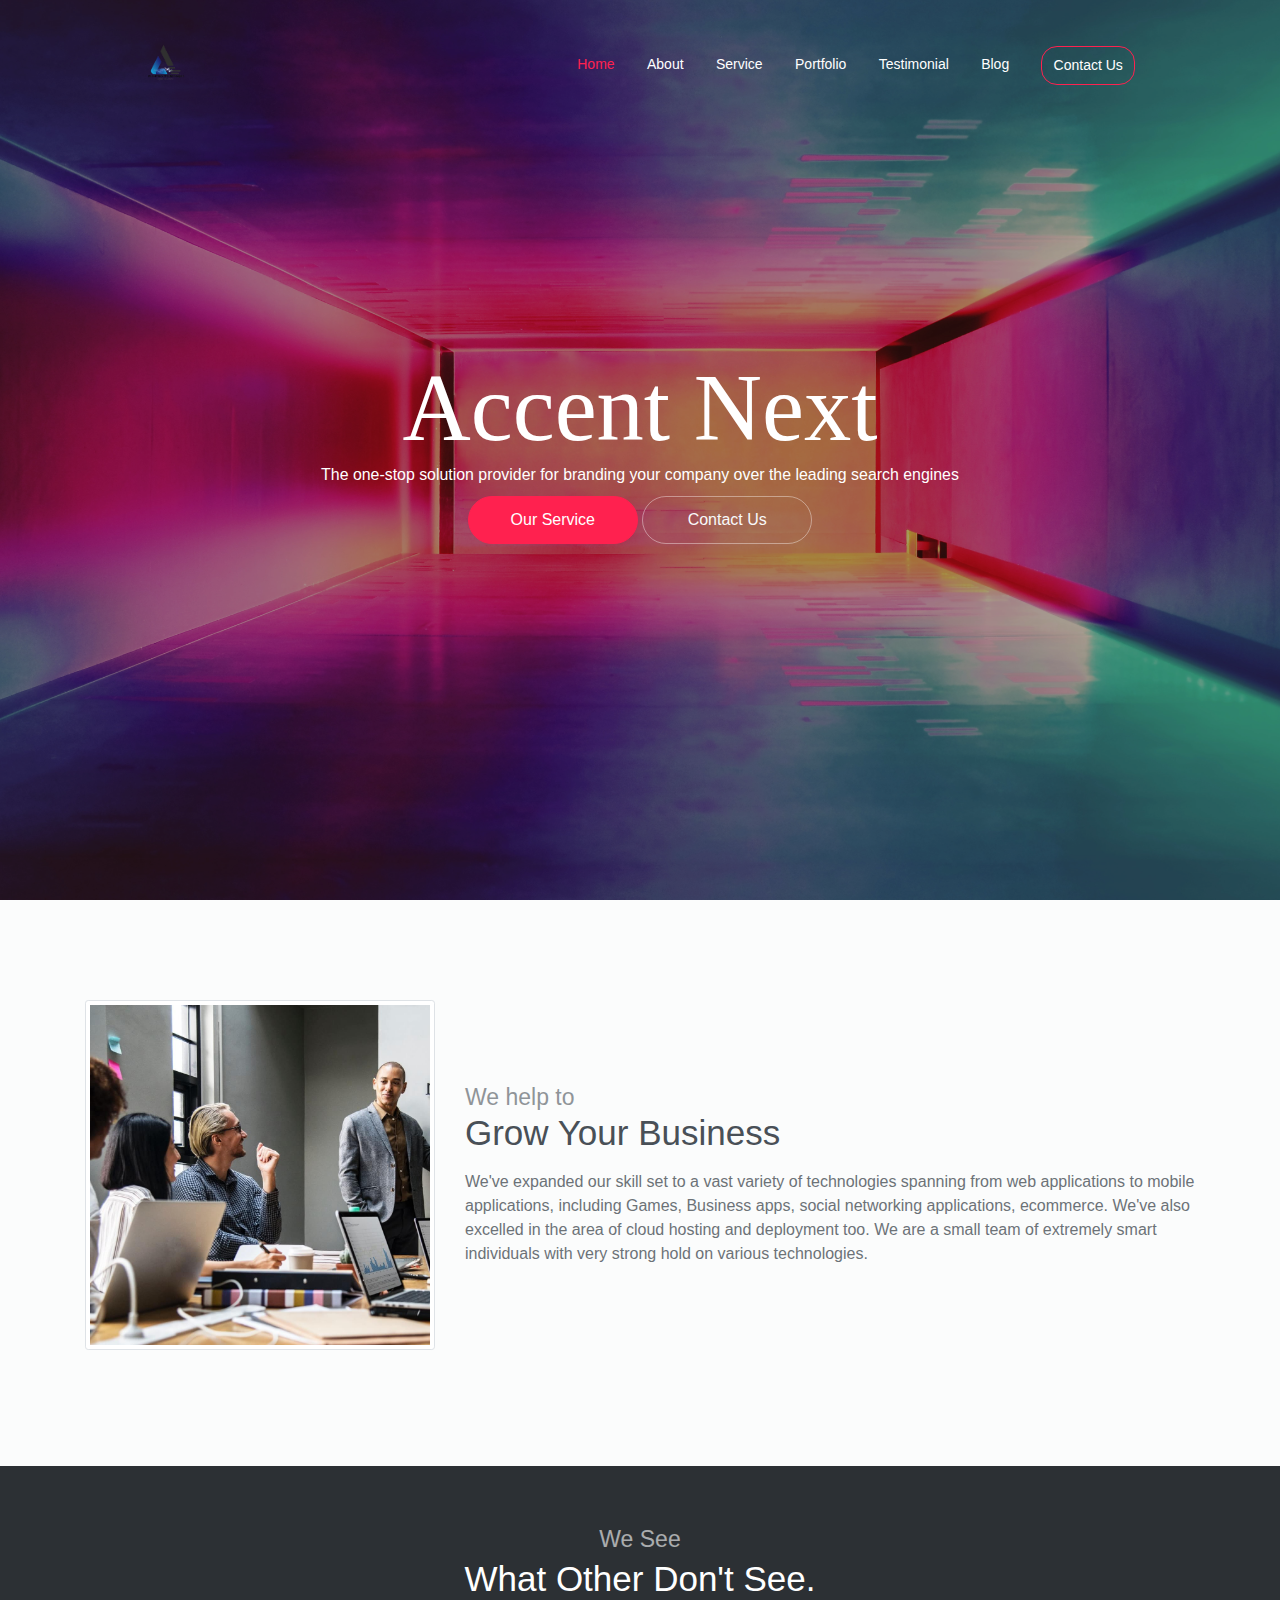
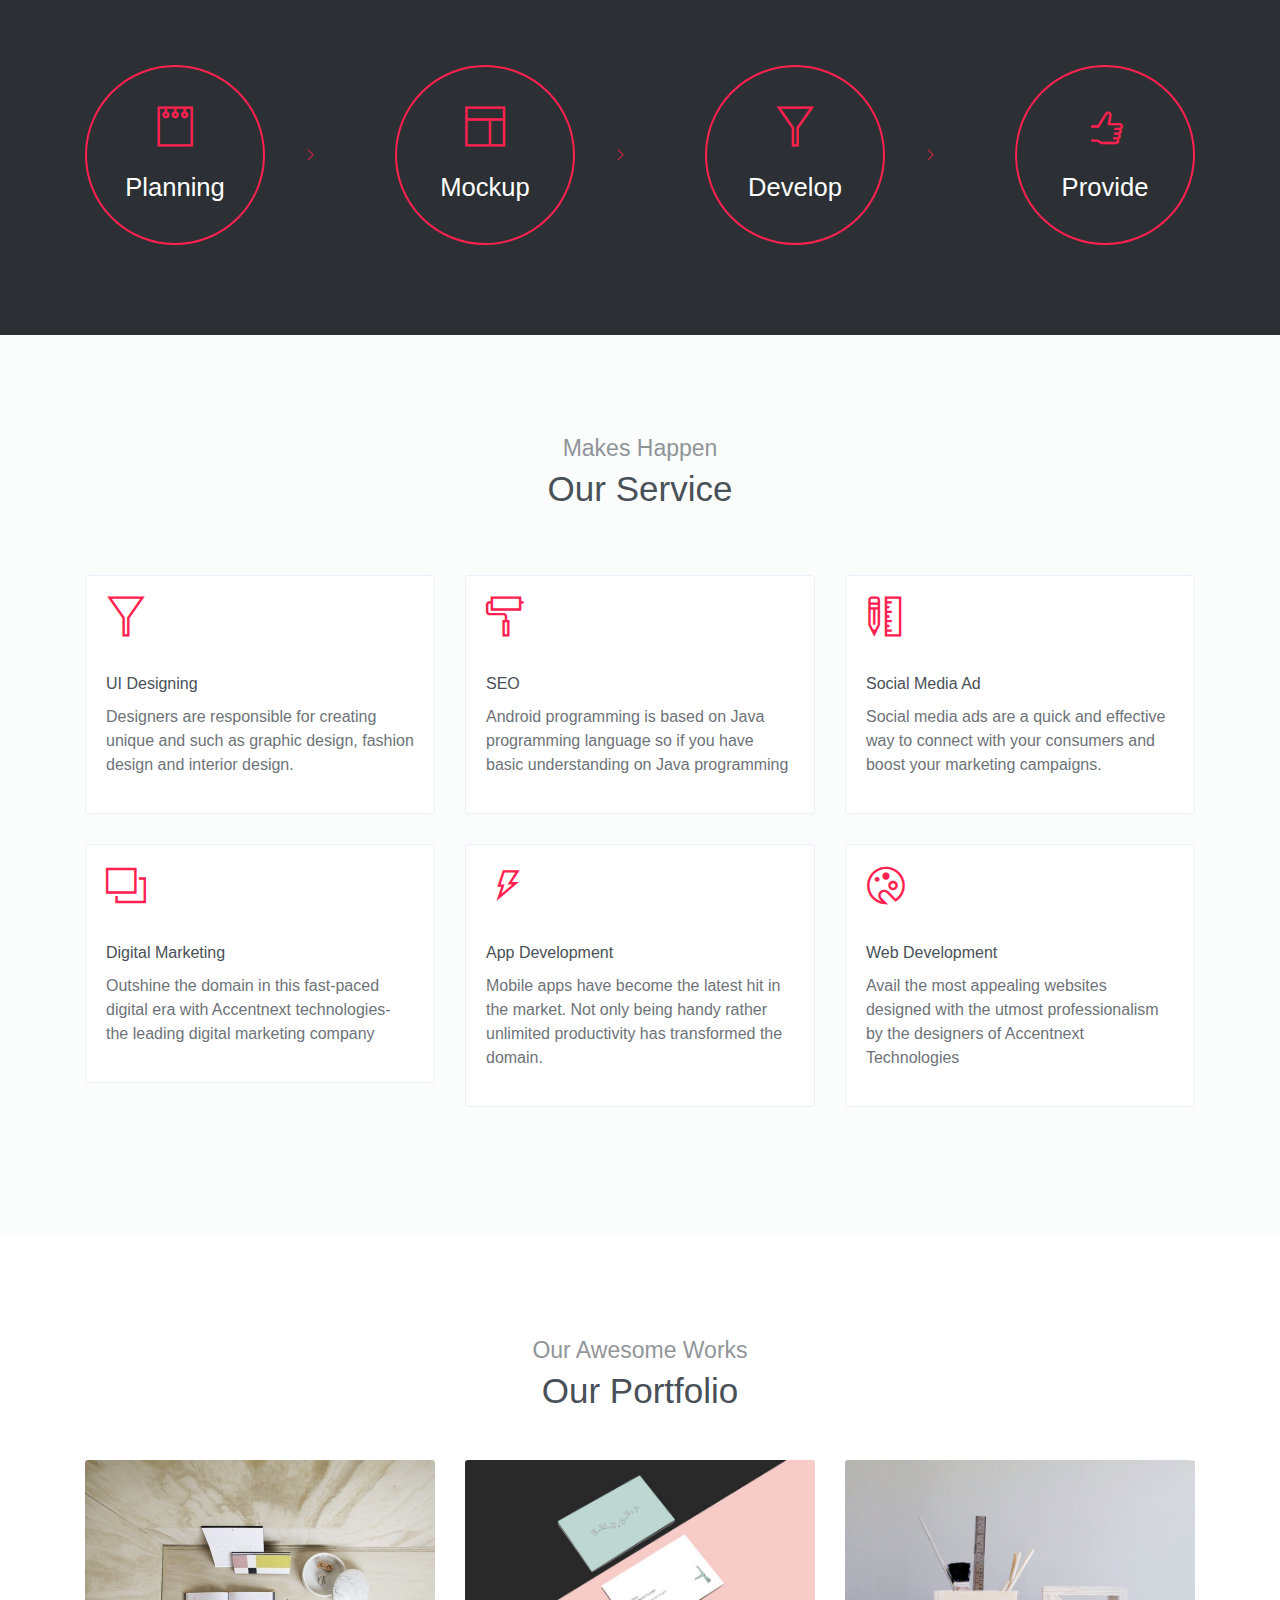
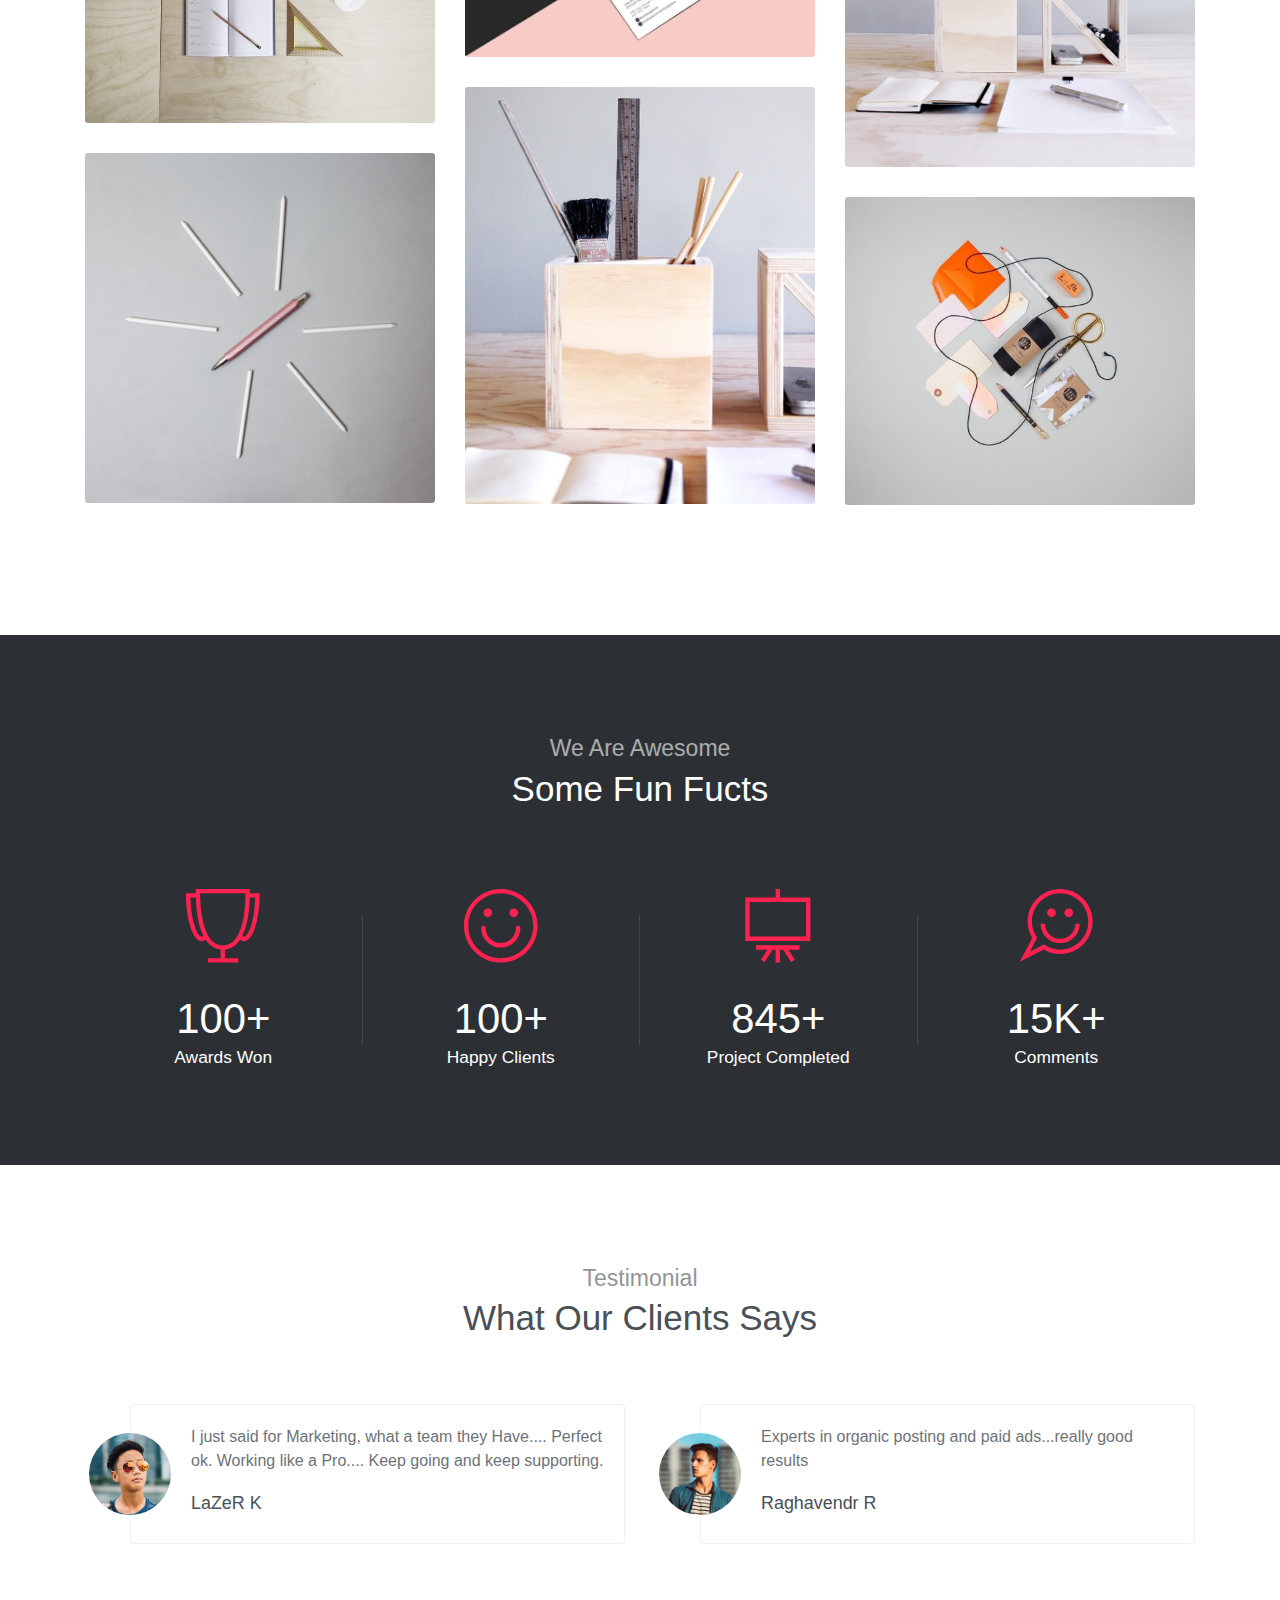
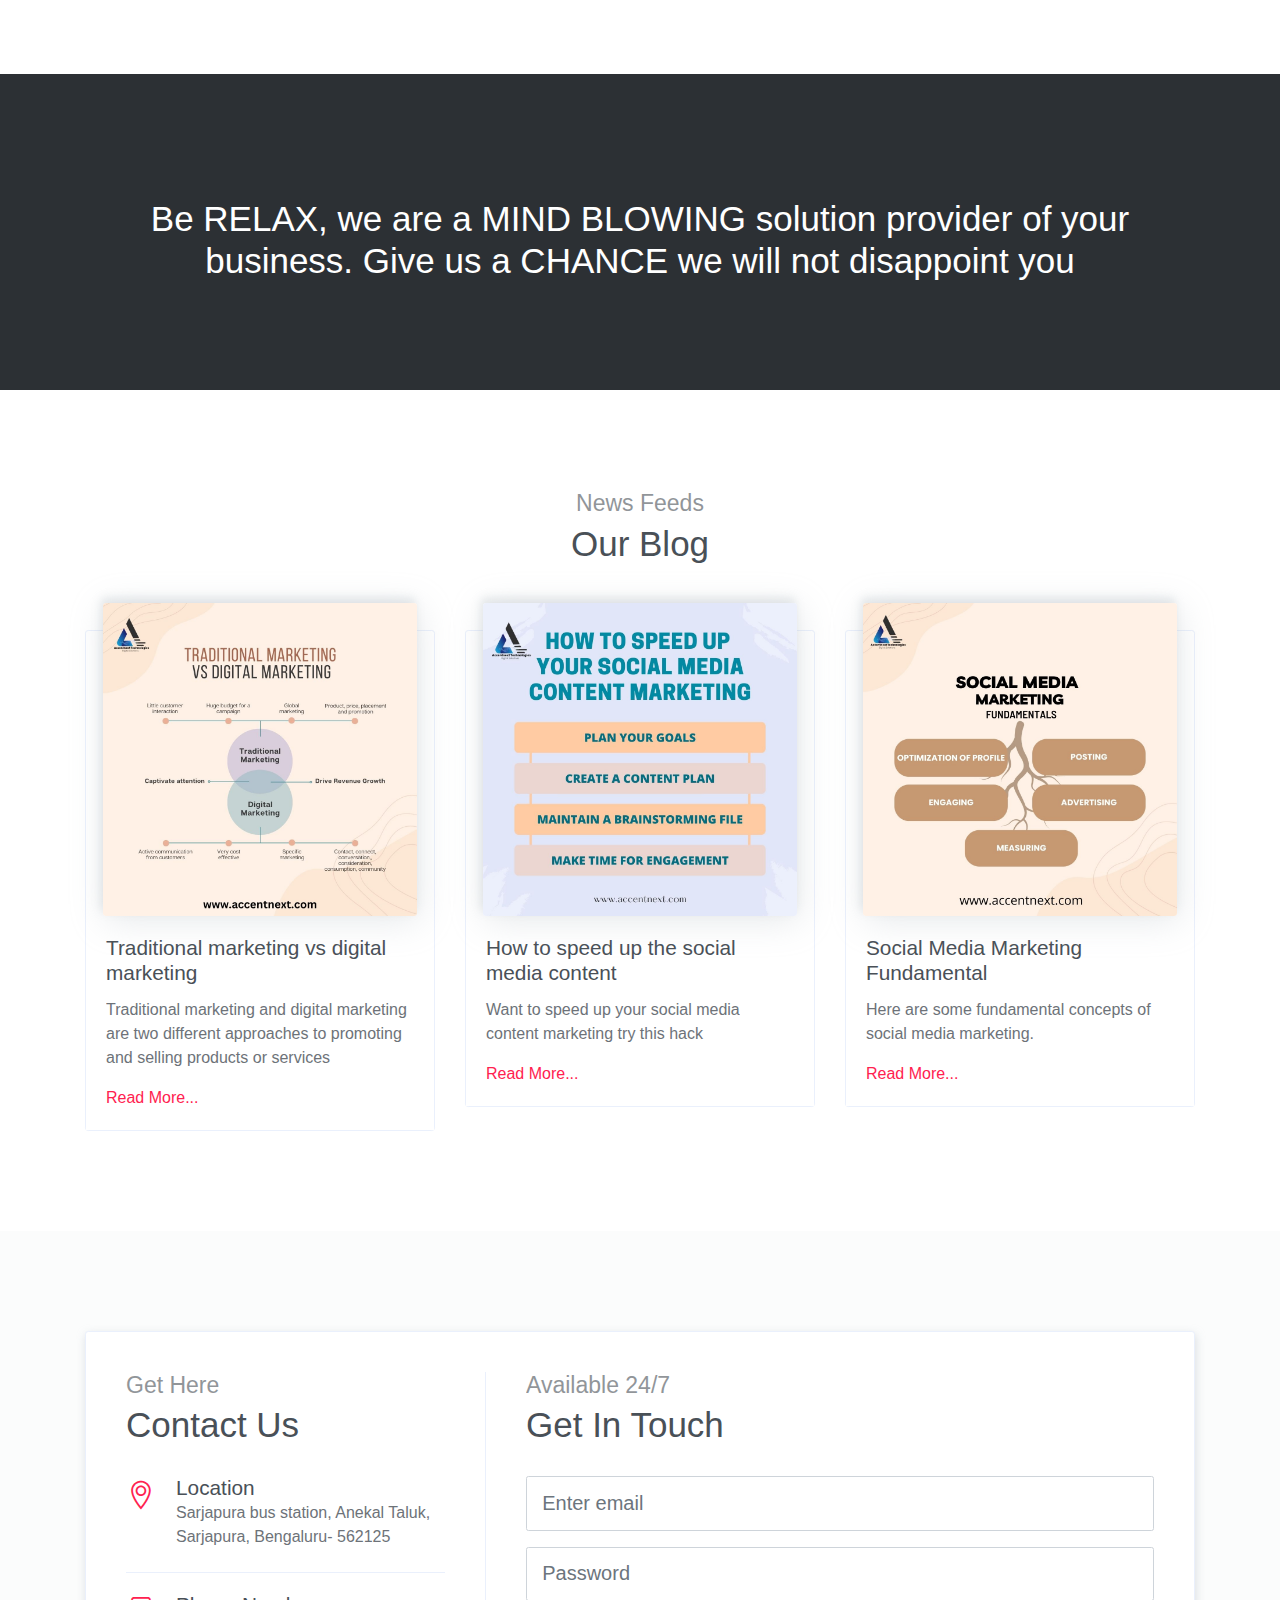
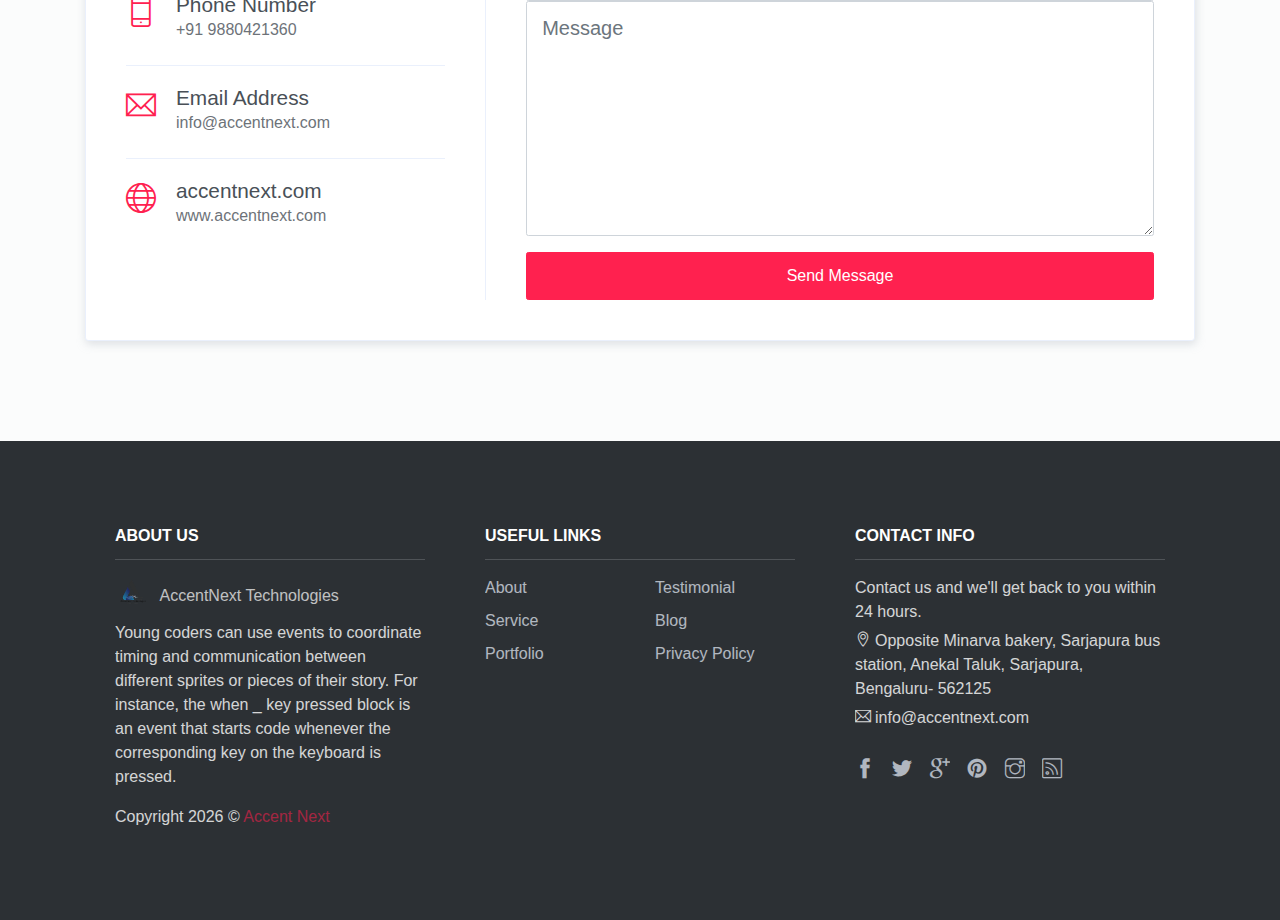
==== public_html/index.html @ 5471973a "Initial commit" ====
<!DOCTYPE html>
<html lang="en">
<head>
	<meta charset="utf-8">
    <meta name="viewport" content="width=device-width, initial-scale=1, shrink-to-fit=no">
    <meta name="Lidhya Jeejan" content="Accent Next">
    <title>AccentNext Technologies</title>
    <link rel="icon" type="image/x-icon" href="assets/imgs/logo.png">

    <!-- font icons -->
    <link rel="stylesheet" href="assets/vendors/themify-icons/css/themify-icons.css">

    <!-- Bootstrap styles -->
	<link rel="stylesheet" href="assets/css/creative-studio.css">

</head>
<body data-spy="scroll" data-target=".navbar" data-offset="40" id="home">
    
    <!-- Page Navigation -->
    <nav class="navbar custom-navbar navbar-expand-lg navbar-dark" data-spy="affix" data-offset-top="20">
        <div class="container">
            <a class="navbar-brand" href="#">
                <img src="assets/imgs/logo.png" alt="Landing page">
            </a>
            <button class="navbar-toggler" type="button" data-toggle="collapse" data-target="#navbarSupportedContent" aria-controls="navbarSupportedContent" aria-expanded="false" aria-label="Toggle navigation">
                <span></span>
            </button>

            <div class="collapse navbar-collapse" id="navbarSupportedContent">
                <ul class="navbar-nav ml-auto">
                    <li class="nav-item">
                        <a class="nav-link" href="#home">Home</a>
                    </li>
                    <li class="nav-item">
                        <a class="nav-link" href="#about">About</a>
                    </li>
                    <li class="nav-item">
                        <a class="nav-link" href="#service">Service</a>
                    </li>
                    <li class="nav-item">
                        <a class="nav-link" href="#portfolio">Portfolio</a>
                    </li>
                    <!-- <li class="nav-item">
                        <a class="nav-link" href="#team">Team</a>
                    </li> -->
                    <li class="nav-item">
                        <a class="nav-link" href="#testimonial">Testimonial</a>
                    </li>
                    <li class="nav-item">
                        <a class="nav-link" href="#blog">Blog</a>
                    </li>
                    <li class="nav-item">
                        <a class="nav-link btn btn-outline-primary btn-sm ml-lg-3" href="#contact">Contact Us</a>
                    </li>
                </ul>
            </div>
        </div>
    </nav>
    <!-- End Of Page Navigation -->

    <!-- Page Header -->
    <header class="header">
        <div class="overlay">
            <h1 class="title">Accent Next</h1>
            <h6 class="subtitle">The one-stop solution provider for branding your company over the leading search engines</h6>
            <div class="buttons text-center">
                <a href="#service" class="btn btn-primary rounded w-lg btn-lg my-1">Our Service</a>
                <a href="#contact" class="btn btn-outline-light rounded w-lg btn-lg my-1">Contact Us</a>
            </div>              
        </div>      
    </header>
    <!-- End Of Page Header -->

    <!-- Box -->
    <!-- <div class="box text-center">
        <div class="box-item">
            <i class="ti-vector"></i>
            <h6 class="box-title">VALUES</h6>
            <p>Amid constant technological shifts and evolving methodologies, our steadfast support for clients remains an unwavering constant.</p>
        </div>
        <div class="box-item">
            <i class="ti-filter"></i>
            <h6 class="box-title">MISSION</h6>
            <p>Partner with customers for their success as we create diverse client base including companies and individuals functioning in many different fields and economies.</p>
        </div>
        <div class="box-item">
            <i class="ti-mobile"></i>
            <h6 class="box-title">VISION</h6>
            <p>Leverage our deep expertise and profound understanding of client's business domain areas and requirements to create a tailored-fit solution for their individual business needs.</p>
        </div>
    </div> -->
    <!-- End of Box -->

    <!-- About Section -->
    <section id="about">
        <div class="container">
            <div class="row align-items-center">
                <div class="col-md-5 col-lg-4">
                    <img src="assets/imgs/about.jpg" alt="Accent" class="w-100 img-thumbnail mb-3">
                </div>
                <div class="col-md-7 col-lg-8">
                    <h6 class="section-subtitle mb-0">We help to</h6>
                    <h6 class="section-title mb-3">Grow Your Business</h6>
                    <p>We've expanded our skill set to a vast variety of technologies spanning from web applications to mobile applications, including Games, Business apps, social networking applications, ecommerce. We've also excelled in the area of cloud hosting and deployment too. We are a small team of extremely smart individuals with very strong hold on various technologies.</p>
                </div>
            </div>
        </div>
    </section>
    <!-- End of About Section -->

    <!-- About Section with bg -->
    <section class="has-bg-img py-md">
        <div class="container text-center">
            <h6 class="section-subtitle">We See</h6>
            <h6 class="section-title mb-6">What Other Don't See.</h6>
            <div class="widget mb-4">
                <div class="widget-item">
                    <i class="ti-notepad"></i>
                    <h4>Planning</h4>
                </div>
                <div class="widget-item">
                    <i class="ti-layout"></i>
                    <h4>Mockup</h4>
                </div>
                <div class="widget-item">
                    <i class="ti-filter"></i>
                    <h4>Develop</h4>
                </div>
                <div class="widget-item">
                    <i class="ti-thumb-up"></i>
                    <h4>Provide</h4>
                </div>
            </div>
        </div>
    </section>
    <!-- End Of About Sectoin -->

    <!-- Service Section -->
    <section id="service">
        <div class="container">
            <h6 class="section-subtitle text-center">Makes Happen</h6>
            <h5 class="section-title text-center mb-6">Our Service</h5> 
            <div class="row">
                <div class="col-sm-6 col-md-4">
                    <div class="card mb-4">
                        <div class="card-body">
                            <h2 class="mb-4"><i class="ti-filter text-primary"></i></h2>
                            <h6 class="card-title">UI Designing</h6>
                            <p>Designers are responsible for creating unique and such as graphic design, fashion design and interior design.</p>
                        </div>
                    </div>
                </div>
                <div class="col-sm-6 col-md-4">
                    <div class="card mb-4">
                        <div class="card-body">
                            <h2 class="mb-4"><i class="ti-paint-roller text-primary"></i></h2>
                            <h6 class="card-title">SEO</h6>
                            <p>Android programming is based on Java programming language so if you have basic understanding on Java programming</p>
                        </div>
                    </div>
                </div>
                <div class="col-sm-6 col-md-4">
                    <div class="card mb-4">
                        <div class="card-body">
                            <h2 class="mb-4"><i class="ti-ruler-pencil text-primary"></i></h2>
                            <h6 class="card-title">Social Media Ad</h6>
                            <p>Social media ads are a quick and effective way to connect with your consumers and boost your marketing campaigns.</p>
                        </div>
                    </div>
                </div>
                <div class="col-sm-6 col-md-4">
                    <div class="card mb-4">
                        <div class="card-body">
                            <h2 class="mb-4"><i class="ti-layers text-primary"></i></h2>
                            <h6 class="card-title">Digital Marketing</h6>
                            <p>Outshine the domain in this fast-paced digital era with Accentnext technologies- the leading digital marketing company</p>
                        </div>
                    </div>
                </div>
                <div class="col-sm-6 col-md-4">
                    <div class="card mb-4">
                        <div class="card-body">
                            <h2 class="mb-4"><i class="ti-bolt text-primary"></i></h2>
                            <h6 class="card-title">App Development</h6>
                            <p>Mobile apps have become the latest hit in the market. Not only being handy rather unlimited productivity has transformed the domain.</p>
                        </div>
                    </div>
                </div>
                <div class="col-sm-6 col-md-4">
                    <div class="card mb-4">
                        <div class="card-body">
                            <h2 class="mb-4"><i class="ti-palette text-primary"></i></h2>
                            <h6 class="card-title">Web Development</h6>
                            <p>Avail the most appealing websites designed with the utmost professionalism by the designers of Accentnext Technologies</p>
                        </div>
                    </div>
                </div>
            </div>  
        </div>
    </section>
    <!-- End of Service Section -->

    <!-- Portfolio section -->
    <section id="portfolio">
        <div class="container text-center">
            <h6 class="section-subtitle">Our Awesome Works</h6>
            <h6 class="section-title mb-5">Our Portfolio</h6>
            <div class="row">
                <div class="col-sm-4">
                    <div class="img-wrapper">
                        <img src="assets/imgs/folio-1.jpg" alt="Accent">
                        <div class="overlay">
                            <div class="overlay-infos">
                                <h5>Project Title</h5>
                                <a href="javascript:void(0)"><i class="ti-zoom-in"></i></a>
                                <a href="javascript:void(0)"><i class="ti-link"></i></a>
                            </div>  
                        </div>
                    </div>
                    <div class="img-wrapper">
                        <img src="assets/imgs/folio-2.jpg" alt="Accent">
                        <div class="overlay">
                            <div class="overlay-infos">
                                <h5>Project Title</h5>
                                <a href="javascript:void(0)"><i class="ti-zoom-in"></i></a>
                                <a href="javascript:void(0)"><i class="ti-link"></i></a>
                            </div>                              
                        </div>
                    </div>                  
                </div>
                <div class="col-sm-4">
                    <div class="img-wrapper">
                        <img src="assets/imgs/folio-3.jpg" alt="Accent">
                        <div class="overlay">
                            <div class="overlay-infos">
                                <h5>Project Title</h5>
                                <a href="javascript:void(0)"><i class="ti-zoom-in"></i></a>
                                <a href="javascript:void(0)"><i class="ti-link"></i></a>
                            </div>  
                        </div>
                    </div>
                    <div class="img-wrapper">
                        <img src="assets/imgs/folio-4.jpg" alt="Accent">
                        <div class="overlay">
                            <div class="overlay-infos">
                                <h5>Project Title</h5>
                                <a href="javascript:void(0)"><i class="ti-zoom-in"></i></a>
                                <a href="javascript:void(0)"><i class="ti-link"></i></a>
                            </div>                              
                        </div>
                    </div>                  
                </div>
                <div class="col-sm-4">
                    <div class="img-wrapper">
                        <img src="assets/imgs/folio-5.jpg" alt="Accent">
                        <div class="overlay">
                            <div class="overlay-infos">
                                <h5>Project Title</h5>
                                <a href="javascript:void(0)"><i class="ti-zoom-in"></i></a>
                                <a href="javascript:void(0)"><i class="ti-link"></i></a>
                            </div>  
                        </div>
                    </div>
                    <div class="img-wrapper">
                        <img src="assets/imgs/folio-6.jpg" alt="Accent">
                        <div class="overlay">
                            <div class="overlay-infos">
                                <h5>Project Title</h5>
                                <a href="javascript:void(0)"><i class="ti-zoom-in"></i></a>
                                <a href="javascript:void(0)"><i class="ti-link"></i></a>
                            </div>                              
                        </div>
                    </div>                  
                </div>
            </div>
        </div>
    </section>
    <!-- End of portfolio section -->

    <!-- Team Section -->
    <!-- <section id="team">
        <div class="container">
            <h6 class="section-subtitle text-center">Meet With</h6>
            <h6 class="section-title mb-5 text-center">Our Angels</h6>
            <div class="row">
                <div class="col-sm-6 col-md-4">
                    <div class="card text-center mb-4">
                        <img class="card-img-top inset" src="assets/imgs/avatar.jpg">
                        <div class="card-body">
                            <h6 class="small text-primary font-weight-bold">FOUNDER</h6>
                            <h5 class="card-title">Matthew Davis</h5>
                            <p>Lorem ipsum dolor sit amet, consectetur adipisicing elit. Magni quos esse tenetur illo qui, nostrum.</p>
                            <div class="socials">
                                <a href="javascript:void(0)"><i class="ti-facebook"></i> </a>
                                <a href="javascript:void(0)"><i class="ti-github"></i></a>
                                <a href="javascript:void(0)"><i class="ti-dropbox"></i></a>
                                <a href="javascript:void(0)"><i class="ti-twitter"></i></a>
                            </div>
                        </div>
                    </div>
                </div>     

            </div>
        </div>
    </section> -->
    <!-- End of Team Sectoin -->

    <!-- Fatcs Section -->
    <section class="has-bg-img bg-img-2">
        <div class="container text-center">
            <h6 class="section-subtitle">We Are Awesome</h6>
            <h6 class="section-title mb-6">Some Fun Fucts</h6>
                <div class="widget-2">
                    <div class="widget-item">
                        <i class="ti-cup"></i>
                        <h6 class="title">100+</h6>
                        <div class="subtitle">Awards Won</div>
                    </div>
                    <div class="widget-item">
                        <i class="ti-face-smile"></i>
                        <h6 class="title">100+</h6>
                        <div class="subtitle">Happy Clients</div>
                    </div>
                    <div class="widget-item">
                        <i class="ti-blackboard"></i>
                        <h6 class="title">845+</h6>
                        <div class="subtitle">Project Completed</div>
                    </div>
                    <div class="widget-item">
                        <i class="ti-comments-smiley"></i>
                        <h6 class="title">15K+</h6>
                        <div class="subtitle">Comments</div>
                    </div>
                </div>
        </div>
    </section>

    <!-- Testimonial Section -->
    <section id="testimonial">
        <div class="container">
            <h6 class="section-subtitle text-center">Testimonial</h6>
            <h6 class="section-title text-center mb-6">What Our Clients Says</h6>
            <div class="row">
                <div class="col-md-6">
                    <div class="testimonial-wrapper">
                        <div class="img-holder">
                            <img src="assets/imgs/avatar-5.jpg" alt="Accent">                     
                        </div>
                        <div class="body">
                            <p class="subtitle">I just said for Marketing, what a team they Have.... Perfect ok. Working like a Pro.... Keep going and keep supporting.</p>
                            <h6 class="title">LaZeR K</h6>
                        </div>
                    </div>
                </div>
                <div class="col-md-6">
                    <div class="testimonial-wrapper">
                        <div class="img-holder">
                            <img src="assets/imgs/avatar-6.jpg" alt="Accent">                     
                        </div>
                        <div class="body">
                            <p class="subtitle">Experts in organic posting and paid ads...really good results</p>
                            <h6 class="title">Raghavendr R</h6>
                        </div>
                    </div>
                </div>
            </div>
        </div>
    </section>
    <!-- End of Testimonial Section -->

    <!-- Video Section -->
    <section class="has-bg-img py-lg">
        <div class="container text-center">

            <!-- Button trigger modal -->
            <!-- <button type="button" class="btn btn-outline-primary play-control" data-toggle="modal" data-target="#exampleModalCenter">
              <i class="ti-control-play" ></i>
            </button> -->
            <h6 class="section-title mt-4">Be RELAX, we are a MIND BLOWING solution provider of your business. Give us a CHANCE we will not disappoint you</h6>

        </div>
    </section>
    <!-- End of Video Section -->

    <!-- Modal -->
    <!-- <div class="modal fade" id="exampleModalCenter" tabindex="-1" role="dialog" aria-labelledby="exampleModalCenterTitle" aria-hidden="true">
        <div class="modal-dialog modal-lg modal-dialog-centered" role="document">
            <div class="modal-content">
                <iframe width="100%" height="475" src="https://www.youtube.com/embed/TP4THzsAa3M" frameborder="0" allowfullscreen></iframe>
            </div>
        </div>
    </div> -->
    <!-- end of modal -->

    <!-- Blog Section -->
    <section id="blog">
        <div class="container">
            <h6 class="section-subtitle text-center">News Feeds</h6>
            <h6 class="section-title mb-6 text-center">Our Blog</h6>

            <div class="row">
                <div class="col-md-4">
                    <div class="card blog-post my-4 my-sm-5 my-md-0">
                        <img src="assets/imgs/blog-1.jpg" alt="Accent">
                        <div class="card-body">
                            <!-- <div class="details mb-3">
                                <a href="javascript:void(0)"><i class="ti-comments"></i> 123</a>
                                <a href="javascript:void(0)"><i class="ti-eye"></i> 123</a>
                            </div> -->
                            <h5 class="card-title">Traditional marketing vs digital marketing </h5>
                            <p> Traditional marketing and digital marketing are two different approaches to promoting and selling products or services</p>
                            <a href="javascript:void(0)" class="d-block mt-3">Read More...</a>
                        </div>
                    </div>
                </div>
                <div class="col-md-4">
                    <div class="card blog-post my-4 my-sm-5 my-md-0">
                        <img src="assets/imgs/blog-2.jpg" alt="Accent">
                        <div class="card-body">
                            <!-- <div class="details mb-3">
                                <a href="javascript:void(0)"><i class="ti-comments"></i> 434</a>
                                <a href="javascript:void(0)"><i class="ti-eye"></i> 987</a>
                            </div> -->
                            <h5 class="card-title">How to speed up the social media content </h5>
                            <p>Want to speed up your social media content marketing try this hack</p>
                            <a href="javascript:void(0)" class="d-block mt-3">Read More...</a>
                        </div>
                    </div>
                </div>
                <div class="col-md-4">
                    <div class="card blog-post my-4 my-sm-5 my-md-0">
                        <img src="assets/imgs/blog-3.jpg" alt="Accent">
                        <div class="card-body">
                            <!-- <div class="details mb-3">
                                <a href="javascript:void(0)"><i class="ti-comments"></i> 164</a>
                                <a href="javascript:void(0)"><i class="ti-eye"></i> 425</a>
                            </div> -->
                            <h5 class="card-title">Social Media Marketing Fundamental </h5>
                            <p> Here are some fundamental concepts of social media marketing.</p>
                            <a href="javascript:void(0)" class="d-block mt-3">Read More...</a>
                        </div>
                    </div>
                </div>
            </div>
        </div>
    </section>
    <!-- End of Blog Section -->

    <!-- Contact Section -->
    <section id="contact">
        <div class="container">
            <div class="contact-card">
                <div class="infos">
                    <h6 class="section-subtitle">Get Here</h6>
                    <h6 class="section-title mb-4">Contact Us</h6>

                    <div class="item">
                        <i class="ti-location-pin"></i>
                        <div class="">
                            <h5>Location</h5>
                            <p>Sarjapura bus station, Anekal Taluk,<br> Sarjapura, Bengaluru- 562125</p>
                        </div>                          
                    </div>
                    <div class="item">
                        <i class="ti-mobile"></i>
                        <div>
                            <h5>Phone Number</h5>
                            <p>+91 9880421360</p>
                        </div>                          
                    </div>
                    <div class="item">
                        <i class="ti-email"></i>
                        <div class="mb-0">
                            <h5>Email Address</h5>
                            <p>info@accentnext.com</p>
                        </div>
                    </div>
                    <div class="item">
                        <i class="ti-world"></i>
                        <div class="mb-0">
                            <h5>accentnext.com</h5>
                            <p>www.accentnext.com</p>
                        </div>
                    </div>
                </div>
                <div class="form">
                    <h6 class="section-subtitle">Available 24/7</h6>
                    <h6 class="section-title mb-4">Get In Touch</h6>
                    <form>
                        <div class="form-group">
                            <input type="email" class="form-control form-control-lg" id="exampleInputEmail1" aria-describedby="emailHelp" placeholder="Enter email" required>
                        </div>
                        <div class="form-grop">
                            <input type="password" class="form-control form-control-lg" id="exampleInputPassword1" placeholder="Password" required>
                        </div>
                        <div class="form-group">
                            <textarea name="contact-message" id="" cols="30" rows="7" class="form-control form-control-lg" placeholder="Message"></textarea>
                        </div>
                        <button type="submit" class="btn btn-primary btn-block btn-lg mt-3">Send Message</button>
                    </form>
                </div>
            </div>
        </div>
    </section>
    <!-- Contact Section -->

    <section class="has-bg-img py-0">
        <div class="container">
            <div class="footer">
                <div class="footer-lists">
                    <ul class="list">
                        <li class="list-head">
                            <h6 class="font-weight-bold">ABOUT US</h6>
                        </li>
                        <li class="list-body">
                            <a href="#" class="logo">
                                <img src="assets/imgs/logo.png" alt="Accent">
                                <h6>AccentNext Technologies</h6>
                            </a>
                            <p>Young coders can use events to coordinate timing and communication between different sprites or pieces of their story. For instance, the when _ key pressed block is an event that starts code whenever the corresponding key on the keyboard is pressed.</p> 
                            <p class="mt-3">
                                Copyright <script>document.write(new Date().getFullYear())</script> &copy; <a class="d-inline text-primary" href="http://www.devcrud.com">Accent Next</a>
                            </p>                   
                        </li>
                    </ul>
                    <ul class="list">
                        <li class="list-head">
                            <h6 class="font-weight-bold">USEFUL LINKS</h6>
                        </li>
                        <li class="list-body">
                            <div class="row">
                                <div class="col">
                                    <a href="#about">About</a>
                                    <a href="#service">Service</a>
                                    <a href="#portfolio">Portfolio</a>
                                </div>
                                <div class="col">
                                    <a href="#testmonail">Testimonial</a>
                                    <a href="#blog">Blog</a>
                                    <!-- <a href="#">Faq</a> -->
                                    <a href="#">Privacy Policy</a>                  
                                </div>
                            </div>
                        </li>
                    </ul>
                    <ul class="list">
                        <li class="list-head">
                            <h6 class="font-weight-bold">CONTACT INFO</h6>
                        </li>
                        <li class="list-body">
                            <p>Contact us and we'll get back to you within 24 hours.</p>
                            <p><i class="ti-location-pin"></i>Opposite Minarva bakery, Sarjapura bus station, Anekal Taluk, Sarjapura, Bengaluru- 562125</p>
                            <p><i class="ti-email"></i>info@accentnext.com</p>
                            <div class="social-links">
                                <a href="javascript:void(0)" class="link"><i class="ti-facebook"></i></a>
                                <a href="javascript:void(0)" class="link"><i class="ti-twitter-alt"></i></a>
                                <a href="javascript:void(0)" class="link"><i class="ti-google"></i></a>
                                <a href="javascript:void(0)" class="link"><i class="ti-pinterest-alt"></i></a>
                                <a href="javascript:void(0)" class="link"><i class="ti-instagram"></i></a>
                                <a href="javascript:void(0)" class="link"><i class="ti-rss"></i></a>
                            </div>
                        </li>
                    </ul>
                </div>
            </div>    
        </div>
    </section>

    <!-- core  -->
    <script src="assets/vendors/jquery/jquery-3.4.1.js"></script>
    <script src="assets/vendors/bootstrap/bootstrap.bundle.js"></script>

    <!-- bootstrap affix -->
    <script src="assets/vendors/bootstrap/bootstrap.affix.js"></script>

    <!-- Creative Studio js -->
    <script src="assets/js/creative-studio.js"></script>

</body>
</html>
---- public_html/assets/vendors/themify-icons/css/themify-icons.css ----
@font-face {
	font-family: 'themify';
	src:url("../fonts/themify.eot?-fvbane");
	src:url("../fonts/themify.eot?#iefix-fvbane") format("embedded-opentype"),
		url("../fonts/themify.woff?-fvbane") format("woff"),
		url("../fonts/themify.ttf?-fvbane") format("truetype"),
		url("../fonts/themify.svg?-fvbane#themify") format("svg");
	font-weight: normal;
	font-style: normal;
}

[class^="ti-"], [class*=" ti-"] {
	font-family: 'themify';
	speak: none;
	font-style: normal;
	font-weight: normal;
	font-variant: normal;
	text-transform: none;
	line-height: 1;

	/* Better Font Rendering =========== */
	-webkit-font-smoothing: antialiased;
	-moz-osx-font-smoothing: grayscale;
}

.ti-wand:before {
	content: "\e600";
}
.ti-volume:before {
	content: "\e601";
}
.ti-user:before {
	content: "\e602";
}
.ti-unlock:before {
	content: "\e603";
}
.ti-unlink:before {
	content: "\e604";
}
.ti-trash:before {
	content: "\e605";
}
.ti-thought:before {
	content: "\e606";
}
.ti-target:before {
	content: "\e607";
}
.ti-tag:before {
	content: "\e608";
}
.ti-tablet:before {
	content: "\e609";
}
.ti-star:before {
	content: "\e60a";
}
.ti-spray:before {
	content: "\e60b";
}
.ti-signal:before {
	content: "\e60c";
}
.ti-shopping-cart:before {
	content: "\e60d";
}
.ti-shopping-cart-full:before {
	content: "\e60e";
}
.ti-settings:before {
	content: "\e60f";
}
.ti-search:before {
	content: "\e610";
}
.ti-zoom-in:before {
	content: "\e611";
}
.ti-zoom-out:before {
	content: "\e612";
}
.ti-cut:before {
	content: "\e613";
}
.ti-ruler:before {
	content: "\e614";
}
.ti-ruler-pencil:before {
	content: "\e615";
}
.ti-ruler-alt:before {
	content: "\e616";
}
.ti-bookmark:before {
	content: "\e617";
}
.ti-bookmark-alt:before {
	content: "\e618";
}
.ti-reload:before {
	content: "\e619";
}
.ti-plus:before {
	content: "\e61a";
}
.ti-pin:before {
	content: "\e61b";
}
.ti-pencil:before {
	content: "\e61c";
}
.ti-pencil-alt:before {
	content: "\e61d";
}
.ti-paint-roller:before {
	content: "\e61e";
}
.ti-paint-bucket:before {
	content: "\e61f";
}
.ti-na:before {
	content: "\e620";
}
.ti-mobile:before {
	content: "\e621";
}
.ti-minus:before {
	content: "\e622";
}
.ti-medall:before {
	content: "\e623";
}
.ti-medall-alt:before {
	content: "\e624";
}
.ti-marker:before {
	content: "\e625";
}
.ti-marker-alt:before {
	content: "\e626";
}
.ti-arrow-up:before {
	content: "\e627";
}
.ti-arrow-right:before {
	content: "\e628";
}
.ti-arrow-left:before {
	content: "\e629";
}
.ti-arrow-down:before {
	content: "\e62a";
}
.ti-lock:before {
	content: "\e62b";
}
.ti-location-arrow:before {
	content: "\e62c";
}
.ti-link:before {
	content: "\e62d";
}
.ti-layout:before {
	content: "\e62e";
}
.ti-layers:before {
	content: "\e62f";
}
.ti-layers-alt:before {
	content: "\e630";
}
.ti-key:before {
	content: "\e631";
}
.ti-import:before {
	content: "\e632";
}
.ti-image:before {
	content: "\e633";
}
.ti-heart:before {
	content: "\e634";
}
.ti-heart-broken:before {
	content: "\e635";
}
.ti-hand-stop:before {
	content: "\e636";
}
.ti-hand-open:before {
	content: "\e637";
}
.ti-hand-drag:before {
	content: "\e638";
}
.ti-folder:before {
	content: "\e639";
}
.ti-flag:before {
	content: "\e63a";
}
.ti-flag-alt:before {
	content: "\e63b";
}
.ti-flag-alt-2:before {
	content: "\e63c";
}
.ti-eye:before {
	content: "\e63d";
}
.ti-export:before {
	content: "\e63e";
}
.ti-exchange-vertical:before {
	content: "\e63f";
}
.ti-desktop:before {
	content: "\e640";
}
.ti-cup:before {
	content: "\e641";
}
.ti-crown:before {
	content: "\e642";
}
.ti-comments:before {
	content: "\e643";
}
.ti-comment:before {
	content: "\e644";
}
.ti-comment-alt:before {
	content: "\e645";
}
.ti-close:before {
	content: "\e646";
}
.ti-clip:before {
	content: "\e647";
}
.ti-angle-up:before {
	content: "\e648";
}
.ti-angle-right:before {
	content: "\e649";
}
.ti-angle-left:before {
	content: "\e64a";
}
.ti-angle-down:before {
	content: "\e64b";
}
.ti-check:before {
	content: "\e64c";
}
.ti-check-box:before {
	content: "\e64d";
}
.ti-camera:before {
	content: "\e64e";
}
.ti-announcement:before {
	content: "\e64f";
}
.ti-brush:before {
	content: "\e650";
}
.ti-briefcase:before {
	content: "\e651";
}
.ti-bolt:before {
	content: "\e652";
}
.ti-bolt-alt:before {
	content: "\e653";
}
.ti-blackboard:before {
	content: "\e654";
}
.ti-bag:before {
	content: "\e655";
}
.ti-move:before {
	content: "\e656";
}
.ti-arrows-vertical:before {
	content: "\e657";
}
.ti-arrows-horizontal:before {
	content: "\e658";
}
.ti-fullscreen:before {
	content: "\e659";
}
.ti-arrow-top-right:before {
	content: "\e65a";
}
.ti-arrow-top-left:before {
	content: "\e65b";
}
.ti-arrow-circle-up:before {
	content: "\e65c";
}
.ti-arrow-circle-right:before {
	content: "\e65d";
}
.ti-arrow-circle-left:before {
	content: "\e65e";
}
.ti-arrow-circle-down:before {
	content: "\e65f";
}
.ti-angle-double-up:before {
	content: "\e660";
}
.ti-angle-double-right:before {
	content: "\e661";
}
.ti-angle-double-left:before {
	content: "\e662";
}
.ti-angle-double-down:before {
	content: "\e663";
}
.ti-zip:before {
	content: "\e664";
}
.ti-world:before {
	content: "\e665";
}
.ti-wheelchair:before {
	content: "\e666";
}
.ti-view-list:before {
	content: "\e667";
}
.ti-view-list-alt:before {
	content: "\e668";
}
.ti-view-grid:before {
	content: "\e669";
}
.ti-uppercase:before {
	content: "\e66a";
}
.ti-upload:before {
	content: "\e66b";
}
.ti-underline:before {
	content: "\e66c";
}
.ti-truck:before {
	content: "\e66d";
}
.ti-timer:before {
	content: "\e66e";
}
.ti-ticket:before {
	content: "\e66f";
}
.ti-thumb-up:before {
	content: "\e670";
}
.ti-thumb-down:before {
	content: "\e671";
}
.ti-text:before {
	content: "\e672";
}
.ti-stats-up:before {
	content: "\e673";
}
.ti-stats-down:before {
	content: "\e674";
}
.ti-split-v:before {
	content: "\e675";
}
.ti-split-h:before {
	content: "\e676";
}
.ti-smallcap:before {
	content: "\e677";
}
.ti-shine:before {
	content: "\e678";
}
.ti-shift-right:before {
	content: "\e679";
}
.ti-shift-left:before {
	content: "\e67a";
}
.ti-shield:before {
	content: "\e67b";
}
.ti-notepad:before {
	content: "\e67c";
}
.ti-server:before {
	content: "\e67d";
}
.ti-quote-right:before {
	content: "\e67e";
}
.ti-quote-left:before {
	content: "\e67f";
}
.ti-pulse:before {
	content: "\e680";
}
.ti-printer:before {
	content: "\e681";
}
.ti-power-off:before {
	content: "\e682";
}
.ti-plug:before {
	content: "\e683";
}
.ti-pie-chart:before {
	content: "\e684";
}
.ti-paragraph:before {
	content: "\e685";
}
.ti-panel:before {
	content: "\e686";
}
.ti-package:before {
	content: "\e687";
}
.ti-music:before {
	content: "\e688";
}
.ti-music-alt:before {
	content: "\e689";
}
.ti-mouse:before {
	content: "\e68a";
}
.ti-mouse-alt:before {
	content: "\e68b";
}
.ti-money:before {
	content: "\e68c";
}
.ti-microphone:before {
	content: "\e68d";
}
.ti-menu:before {
	content: "\e68e";
}
.ti-menu-alt:before {
	content: "\e68f";
}
.ti-map:before {
	content: "\e690";
}
.ti-map-alt:before {
	content: "\e691";
}
.ti-loop:before {
	content: "\e692";
}
.ti-location-pin:before {
	content: "\e693";
}
.ti-list:before {
	content: "\e694";
}
.ti-light-bulb:before {
	content: "\e695";
}
.ti-Italic:before {
	content: "\e696";
}
.ti-info:before {
	content: "\e697";
}
.ti-infinite:before {
	content: "\e698";
}
.ti-id-badge:before {
	content: "\e699";
}
.ti-hummer:before {
	content: "\e69a";
}
.ti-home:before {
	content: "\e69b";
}
.ti-help:before {
	content: "\e69c";
}
.ti-headphone:before {
	content: "\e69d";
}
.ti-harddrives:before {
	content: "\e69e";
}
.ti-harddrive:before {
	content: "\e69f";
}
.ti-gift:before {
	content: "\e6a0";
}
.ti-game:before {
	content: "\e6a1";
}
.ti-filter:before {
	content: "\e6a2";
}
.ti-files:before {
	content: "\e6a3";
}
.ti-file:before {
	content: "\e6a4";
}
.ti-eraser:before {
	content: "\e6a5";
}
.ti-envelope:before {
	content: "\e6a6";
}
.ti-download:before {
	content: "\e6a7";
}
.ti-direction:before {
	content: "\e6a8";
}
.ti-direction-alt:before {
	content: "\e6a9";
}
.ti-dashboard:before {
	content: "\e6aa";
}
.ti-control-stop:before {
	content: "\e6ab";
}
.ti-control-shuffle:before {
	content: "\e6ac";
}
.ti-control-play:before {
	content: "\e6ad";
}
.ti-control-pause:before {
	content: "\e6ae";
}
.ti-control-forward:before {
	content: "\e6af";
}
.ti-control-backward:before {
	content: "\e6b0";
}
.ti-cloud:before {
	content: "\e6b1";
}
.ti-cloud-up:before {
	content: "\e6b2";
}
.ti-cloud-down:before {
	content: "\e6b3";
}
.ti-clipboard:before {
	content: "\e6b4";
}
.ti-car:before {
	content: "\e6b5";
}
.ti-calendar:before {
	content: "\e6b6";
}
.ti-book:before {
	content: "\e6b7";
}
.ti-bell:before {
	content: "\e6b8";
}
.ti-basketball:before {
	content: "\e6b9";
}
.ti-bar-chart:before {
	content: "\e6ba";
}
.ti-bar-chart-alt:before {
	content: "\e6bb";
}
.ti-back-right:before {
	content: "\e6bc";
}
.ti-back-left:before {
	content: "\e6bd";
}
.ti-arrows-corner:before {
	content: "\e6be";
}
.ti-archive:before {
	content: "\e6bf";
}
.ti-anchor:before {
	content: "\e6c0";
}
.ti-align-right:before {
	content: "\e6c1";
}
.ti-align-left:before {
	content: "\e6c2";
}
.ti-align-justify:before {
	content: "\e6c3";
}
.ti-align-center:before {
	content: "\e6c4";
}
.ti-alert:before {
	content: "\e6c5";
}
.ti-alarm-clock:before {
	content: "\e6c6";
}
.ti-agenda:before {
	content: "\e6c7";
}
.ti-write:before {
	content: "\e6c8";
}
.ti-window:before {
	content: "\e6c9";
}
.ti-widgetized:before {
	content: "\e6ca";
}
.ti-widget:before {
	content: "\e6cb";
}
.ti-widget-alt:before {
	content: "\e6cc";
}
.ti-wallet:before {
	content: "\e6cd";
}
.ti-video-clapper:before {
	content: "\e6ce";
}
.ti-video-camera:before {
	content: "\e6cf";
}
.ti-vector:before {
	content: "\e6d0";
}
.ti-themify-logo:before {
	content: "\e6d1";
}
.ti-themify-favicon:before {
	content: "\e6d2";
}
.ti-themify-favicon-alt:before {
	content: "\e6d3";
}
.ti-support:before {
	content: "\e6d4";
}
.ti-stamp:before {
	content: "\e6d5";
}
.ti-split-v-alt:before {
	content: "\e6d6";
}
.ti-slice:before {
	content: "\e6d7";
}
.ti-shortcode:before {
	content: "\e6d8";
}
.ti-shift-right-alt:before {
	content: "\e6d9";
}
.ti-shift-left-alt:before {
	content: "\e6da";
}
.ti-ruler-alt-2:before {
	content: "\e6db";
}
.ti-receipt:before {
	content: "\e6dc";
}
.ti-pin2:before {
	content: "\e6dd";
}
.ti-pin-alt:before {
	content: "\e6de";
}
.ti-pencil-alt2:before {
	content: "\e6df";
}
.ti-palette:before {
	content: "\e6e0";
}
.ti-more:before {
	content: "\e6e1";
}
.ti-more-alt:before {
	content: "\e6e2";
}
.ti-microphone-alt:before {
	content: "\e6e3";
}
.ti-magnet:before {
	content: "\e6e4";
}
.ti-line-double:before {
	content: "\e6e5";
}
.ti-line-dotted:before {
	content: "\e6e6";
}
.ti-line-dashed:before {
	content: "\e6e7";
}
.ti-layout-width-full:before {
	content: "\e6e8";
}
.ti-layout-width-default:before {
	content: "\e6e9";
}
.ti-layout-width-default-alt:before {
	content: "\e6ea";
}
.ti-layout-tab:before {
	content: "\e6eb";
}
.ti-layout-tab-window:before {
	content: "\e6ec";
}
.ti-layout-tab-v:before {
	content: "\e6ed";
}
.ti-layout-tab-min:before {
	content: "\e6ee";
}
.ti-layout-slider:before {
	content: "\e6ef";
}
.ti-layout-slider-alt:before {
	content: "\e6f0";
}
.ti-layout-sidebar-right:before {
	content: "\e6f1";
}
.ti-layout-sidebar-none:before {
	content: "\e6f2";
}
.ti-layout-sidebar-left:before {
	content: "\e6f3";
}
.ti-layout-placeholder:before {
	content: "\e6f4";
}
.ti-layout-menu:before {
	content: "\e6f5";
}
.ti-layout-menu-v:before {
	content: "\e6f6";
}
.ti-layout-menu-separated:before {
	content: "\e6f7";
}
.ti-layout-menu-full:before {
	content: "\e6f8";
}
.ti-layout-media-right-alt:before {
	content: "\e6f9";
}
.ti-layout-media-right:before {
	content: "\e6fa";
}
.ti-layout-media-overlay:before {
	content: "\e6fb";
}
.ti-layout-media-overlay-alt:before {
	content: "\e6fc";
}
.ti-layout-media-overlay-alt-2:before {
	content: "\e6fd";
}
.ti-layout-media-left-alt:before {
	content: "\e6fe";
}
.ti-layout-media-left:before {
	content: "\e6ff";
}
.ti-layout-media-center-alt:before {
	content: "\e700";
}
.ti-layout-media-center:before {
	content: "\e701";
}
.ti-layout-list-thumb:before {
	content: "\e702";
}
.ti-layout-list-thumb-alt:before {
	content: "\e703";
}
.ti-layout-list-post:before {
	content: "\e704";
}
.ti-layout-list-large-image:before {
	content: "\e705";
}
.ti-layout-line-solid:before {
	content: "\e706";
}
.ti-layout-grid4:before {
	content: "\e707";
}
.ti-layout-grid3:before {
	content: "\e708";
}
.ti-layout-grid2:before {
	content: "\e709";
}
.ti-layout-grid2-thumb:before {
	content: "\e70a";
}
.ti-layout-cta-right:before {
	content: "\e70b";
}
.ti-layout-cta-left:before {
	content: "\e70c";
}
.ti-layout-cta-center:before {
	content: "\e70d";
}
.ti-layout-cta-btn-right:before {
	content: "\e70e";
}
.ti-layout-cta-btn-left:before {
	content: "\e70f";
}
.ti-layout-column4:before {
	content: "\e710";
}
.ti-layout-column3:before {
	content: "\e711";
}
.ti-layout-column2:before {
	content: "\e712";
}
.ti-layout-accordion-separated:before {
	content: "\e713";
}
.ti-layout-accordion-merged:before {
	content: "\e714";
}
.ti-layout-accordion-list:before {
	content: "\e715";
}
.ti-ink-pen:before {
	content: "\e716";
}
.ti-info-alt:before {
	content: "\e717";
}
.ti-help-alt:before {
	content: "\e718";
}
.ti-headphone-alt:before {
	content: "\e719";
}
.ti-hand-point-up:before {
	content: "\e71a";
}
.ti-hand-point-right:before {
	content: "\e71b";
}
.ti-hand-point-left:before {
	content: "\e71c";
}
.ti-hand-point-down:before {
	content: "\e71d";
}
.ti-gallery:before {
	content: "\e71e";
}
.ti-face-smile:before {
	content: "\e71f";
}
.ti-face-sad:before {
	content: "\e720";
}
.ti-credit-card:before {
	content: "\e721";
}
.ti-control-skip-forward:before {
	content: "\e722";
}
.ti-control-skip-backward:before {
	content: "\e723";
}
.ti-control-record:before {
	content: "\e724";
}
.ti-control-eject:before {
	content: "\e725";
}
.ti-comments-smiley:before {
	content: "\e726";
}
.ti-brush-alt:before {
	content: "\e727";
}
.ti-youtube:before {
	content: "\e728";
}
.ti-vimeo:before {
	content: "\e729";
}
.ti-twitter:before {
	content: "\e72a";
}
.ti-time:before {
	content: "\e72b";
}
.ti-tumblr:before {
	content: "\e72c";
}
.ti-skype:before {
	content: "\e72d";
}
.ti-share:before {
	content: "\e72e";
}
.ti-share-alt:before {
	content: "\e72f";
}
.ti-rocket:before {
	content: "\e730";
}
.ti-pinterest:before {
	content: "\e731";
}
.ti-new-window:before {
	content: "\e732";
}
.ti-microsoft:before {
	content: "\e733";
}
.ti-list-ol:before {
	content: "\e734";
}
.ti-linkedin:before {
	content: "\e735";
}
.ti-layout-sidebar-2:before {
	content: "\e736";
}
.ti-layout-grid4-alt:before {
	content: "\e737";
}
.ti-layout-grid3-alt:before {
	content: "\e738";
}
.ti-layout-grid2-alt:before {
	content: "\e739";
}
.ti-layout-column4-alt:before {
	content: "\e73a";
}
.ti-layout-column3-alt:before {
	content: "\e73b";
}
.ti-layout-column2-alt:before {
	content: "\e73c";
}
.ti-instagram:before {
	content: "\e73d";
}
.ti-google:before {
	content: "\e73e";
}
.ti-github:before {
	content: "\e73f";
}
.ti-flickr:before {
	content: "\e740";
}
.ti-facebook:before {
	content: "\e741";
}
.ti-dropbox:before {
	content: "\e742";
}
.ti-dribbble:before {
	content: "\e743";
}
.ti-apple:before {
	content: "\e744";
}
.ti-android:before {
	content: "\e745";
}
.ti-save:before {
	content: "\e746";
}
.ti-save-alt:before {
	content: "\e747";
}
.ti-yahoo:before {
	content: "\e748";
}
.ti-wordpress:before {
	content: "\e749";
}
.ti-vimeo-alt:before {
	content: "\e74a";
}
.ti-twitter-alt:before {
	content: "\e74b";
}
.ti-tumblr-alt:before {
	content: "\e74c";
}
.ti-trello:before {
	content: "\e74d";
}
.ti-stack-overflow:before {
	content: "\e74e";
}
.ti-soundcloud:before {
	content: "\e74f";
}
.ti-sharethis:before {
	content: "\e750";
}
.ti-sharethis-alt:before {
	content: "\e751";
}
.ti-reddit:before {
	content: "\e752";
}
.ti-pinterest-alt:before {
	content: "\e753";
}
.ti-microsoft-alt:before {
	content: "\e754";
}
.ti-linux:before {
	content: "\e755";
}
.ti-jsfiddle:before {
	content: "\e756";
}
.ti-joomla:before {
	content: "\e757";
}
.ti-html5:before {
	content: "\e758";
}
.ti-flickr-alt:before {
	content: "\e759";
}
.ti-email:before {
	content: "\e75a";
}
.ti-drupal:before {
	content: "\e75b";
}
.ti-dropbox-alt:before {
	content: "\e75c";
}
.ti-css3:before {
	content: "\e75d";
}
.ti-rss:before {
	content: "\e75e";
}
.ti-rss-alt:before {
	content: "\e75f";
}
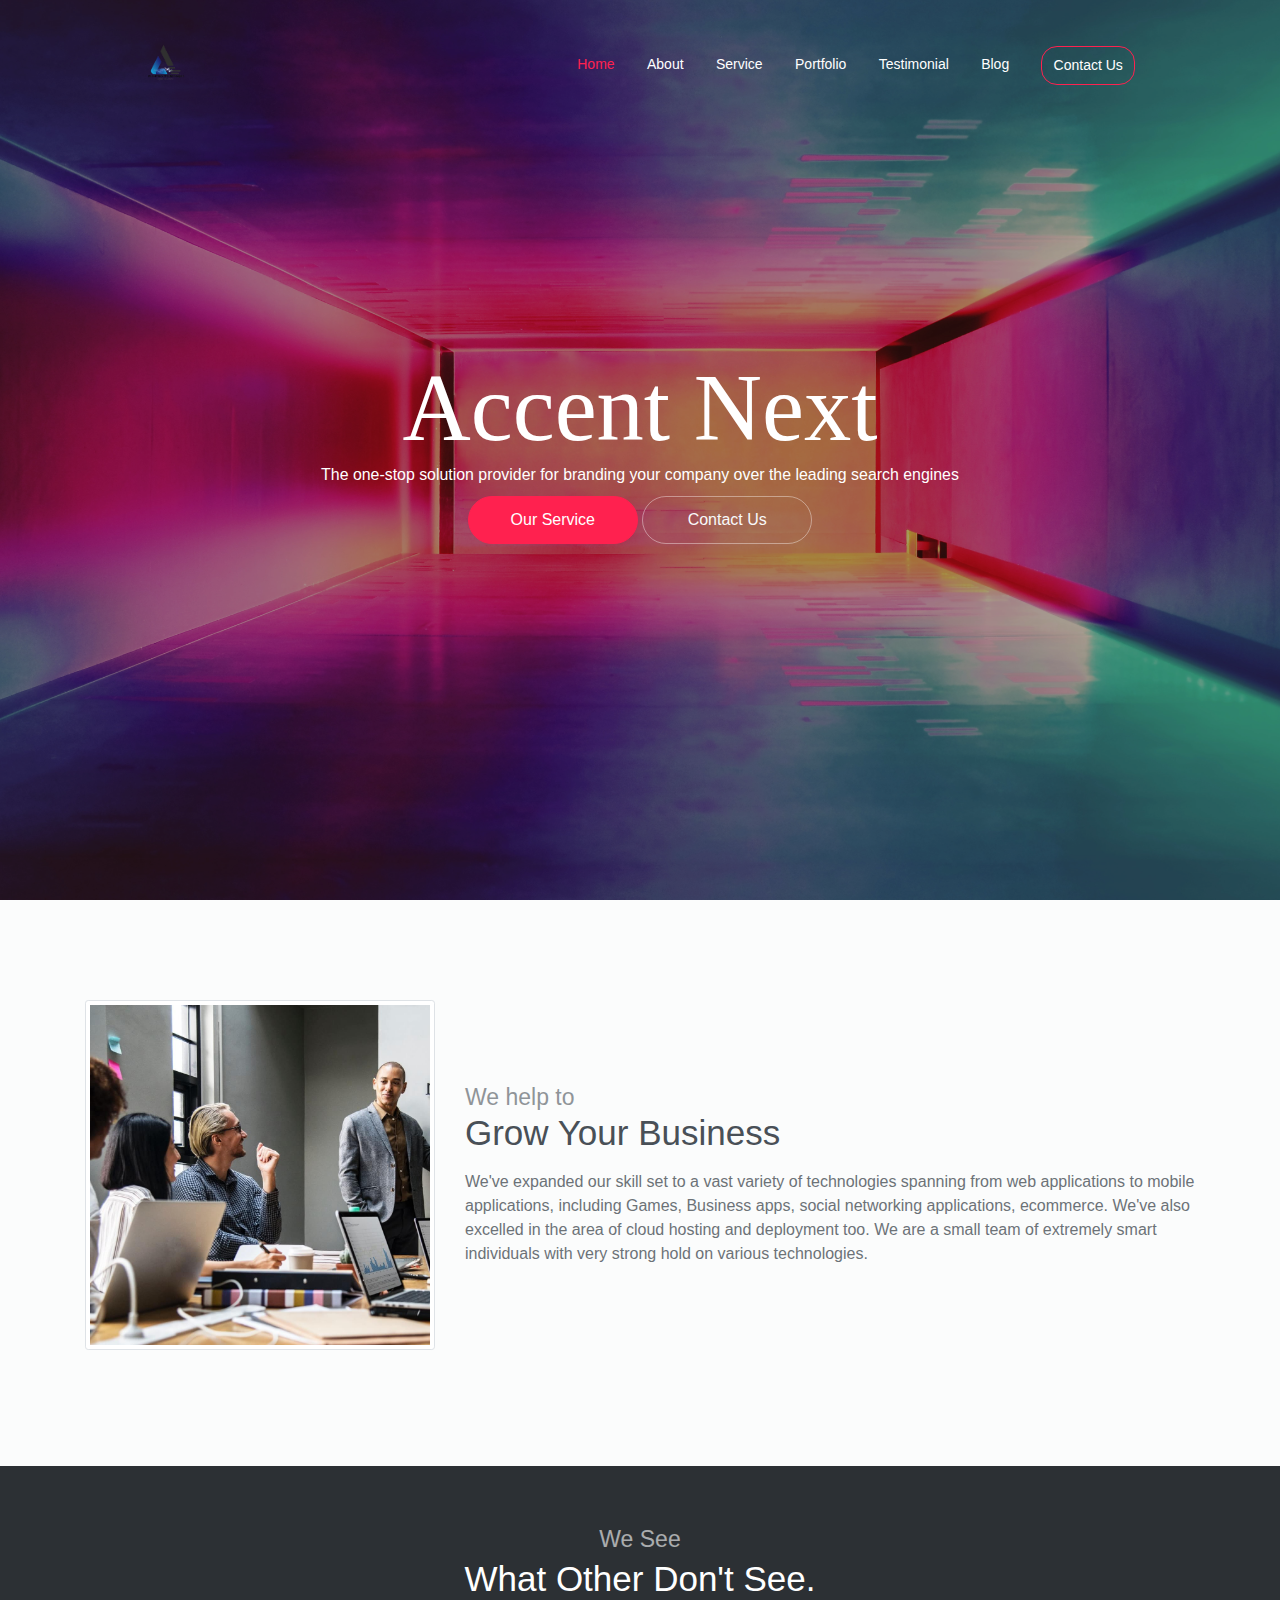
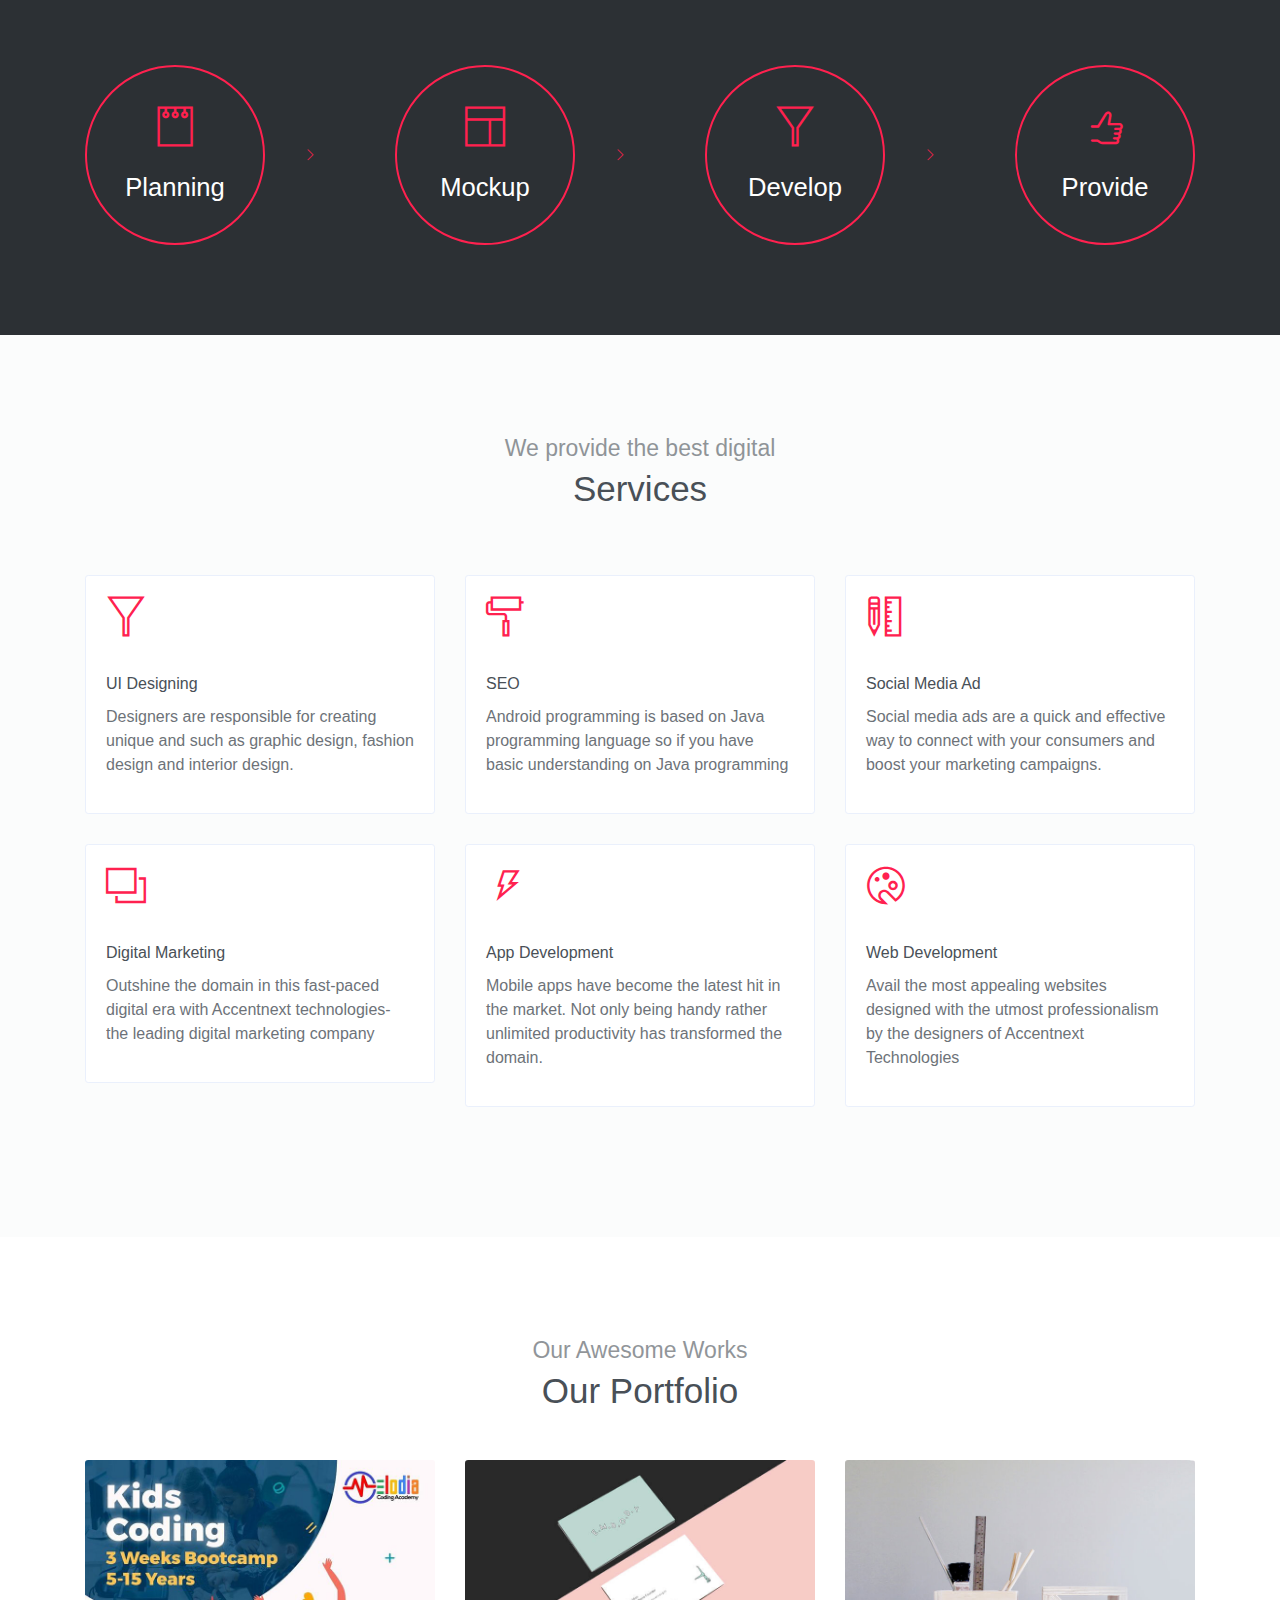
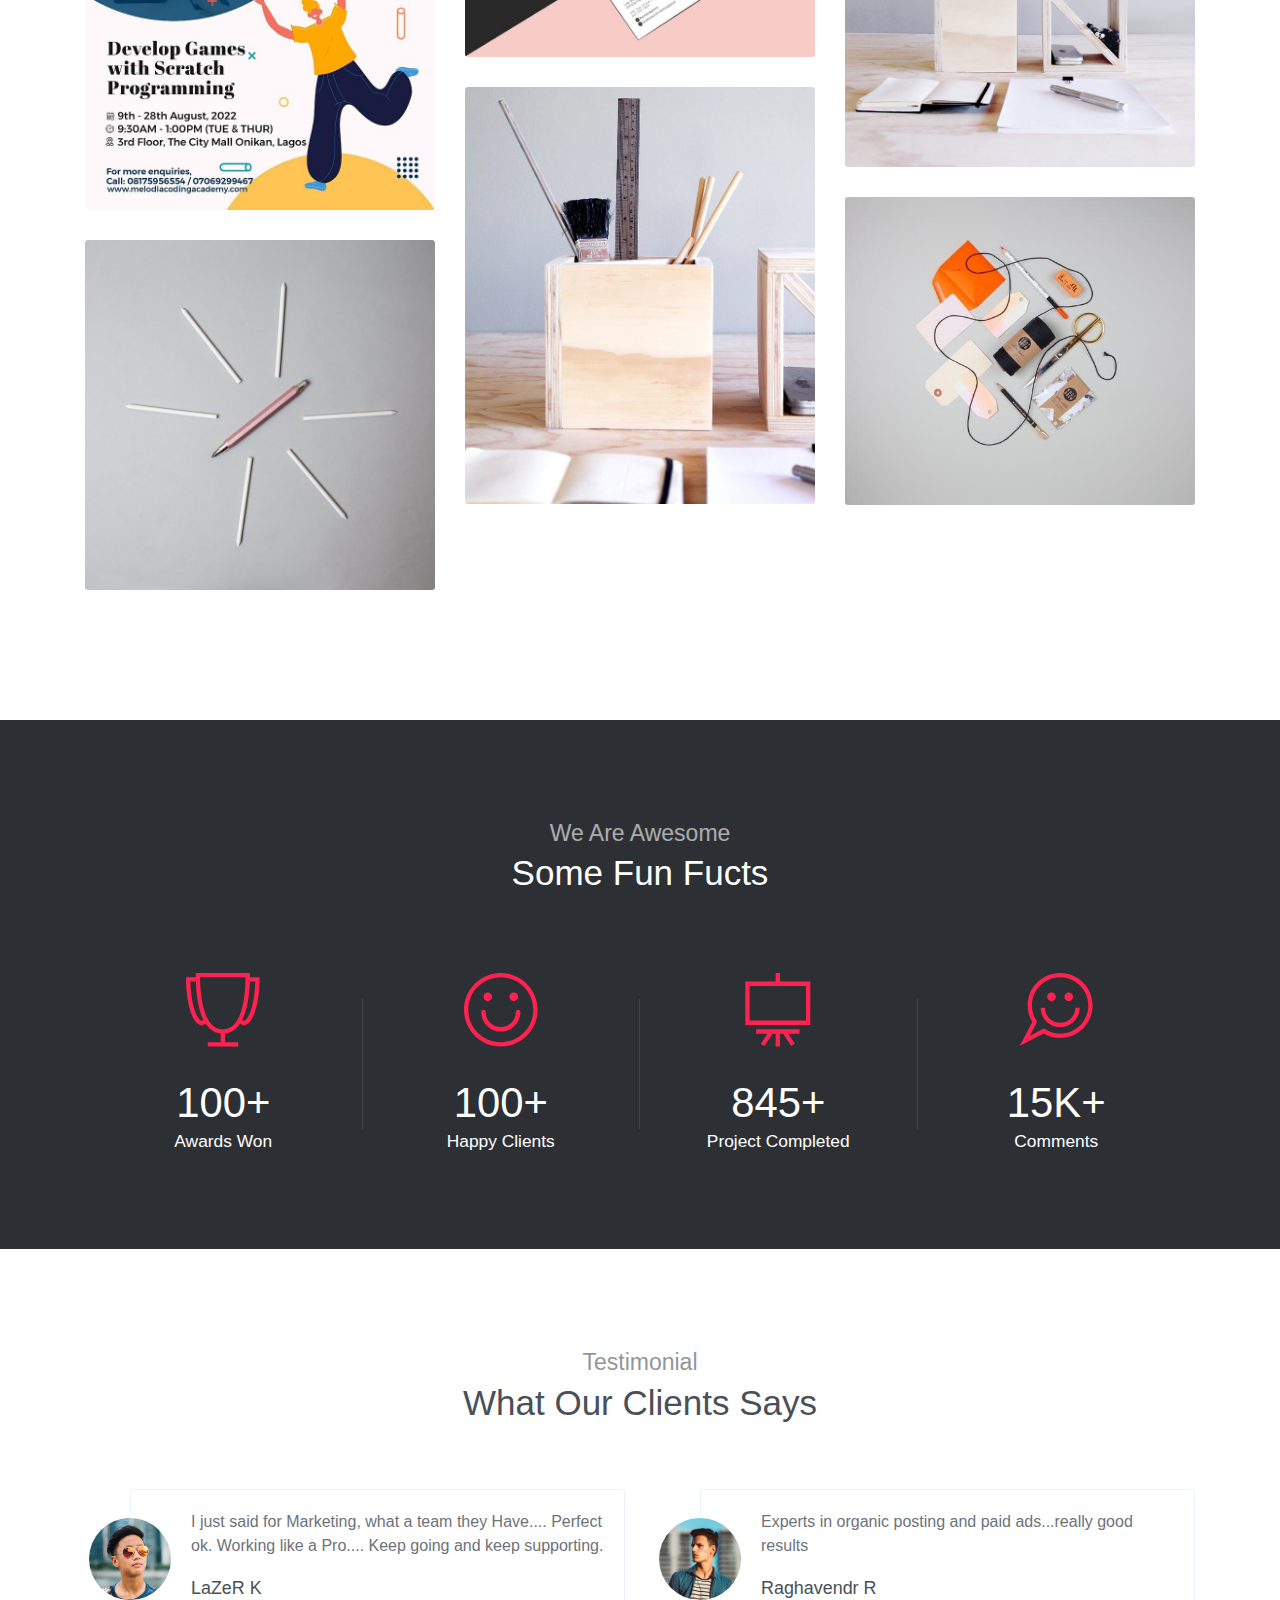
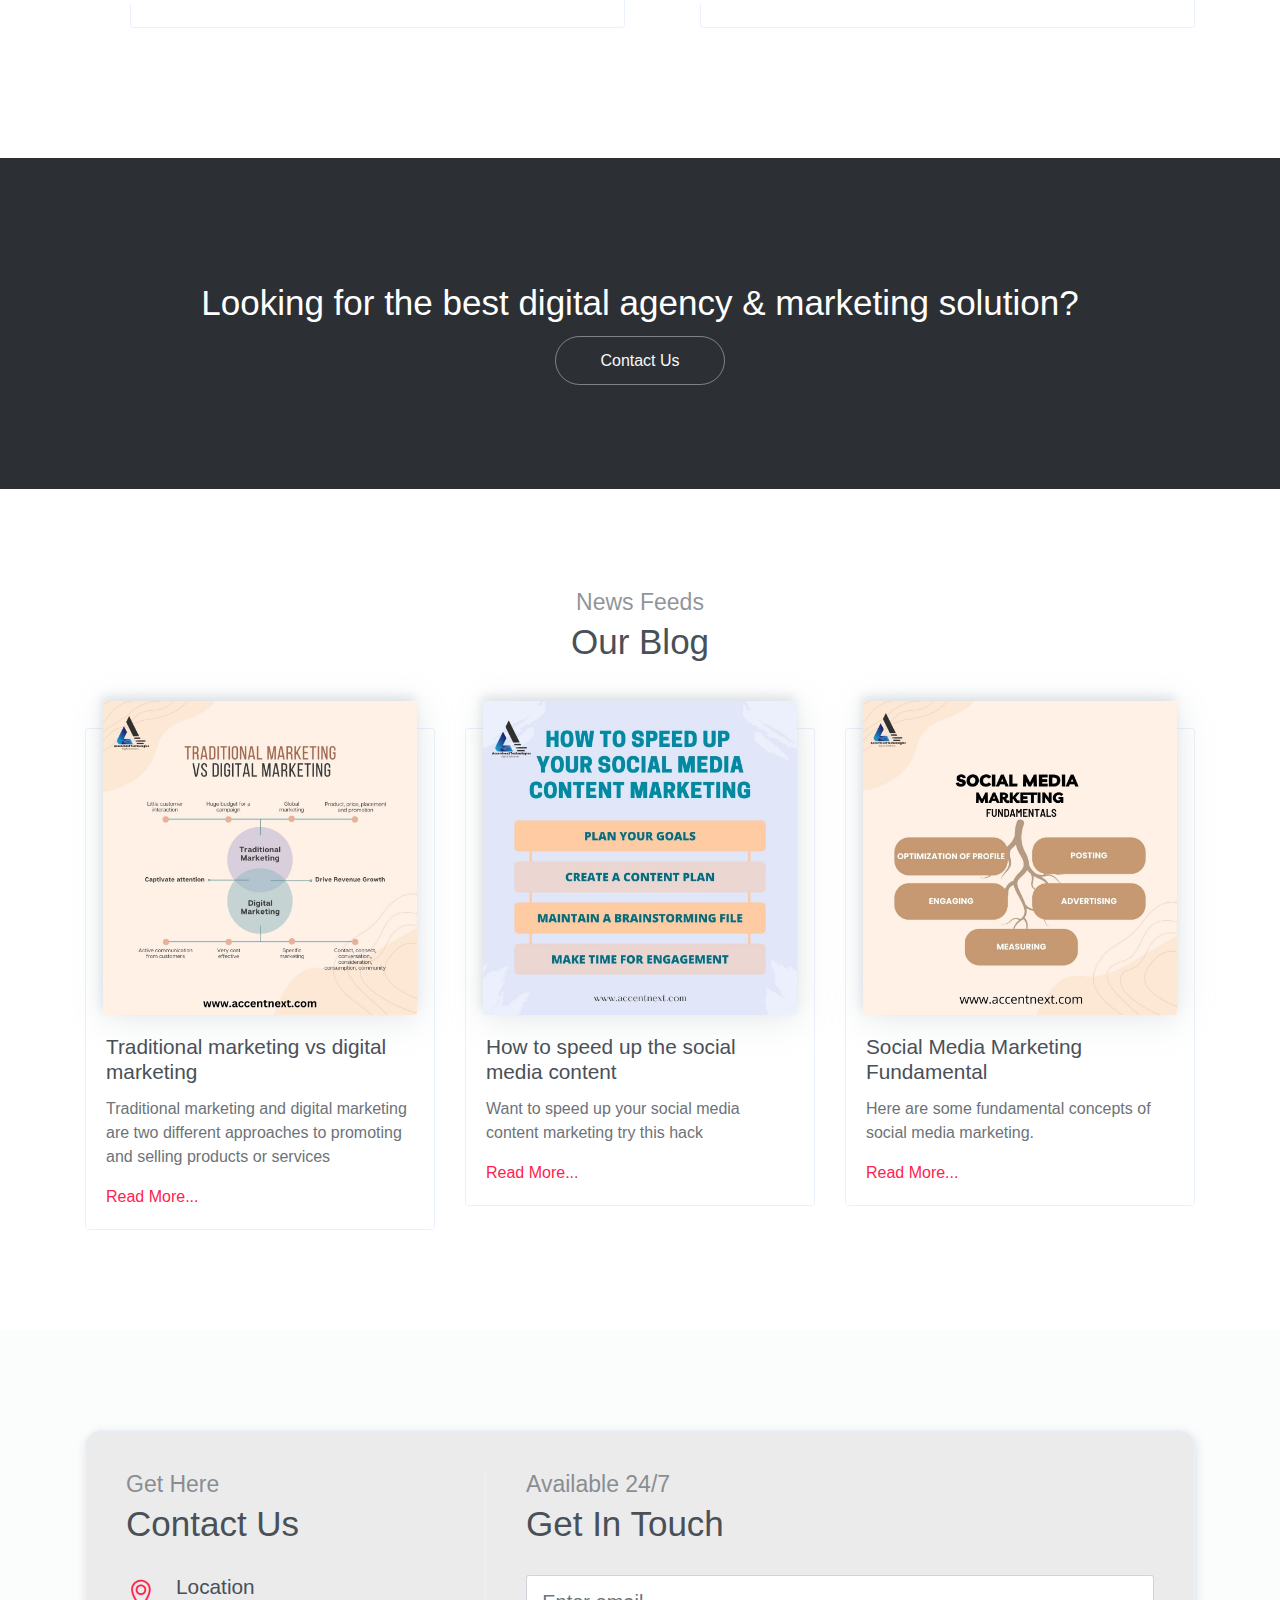
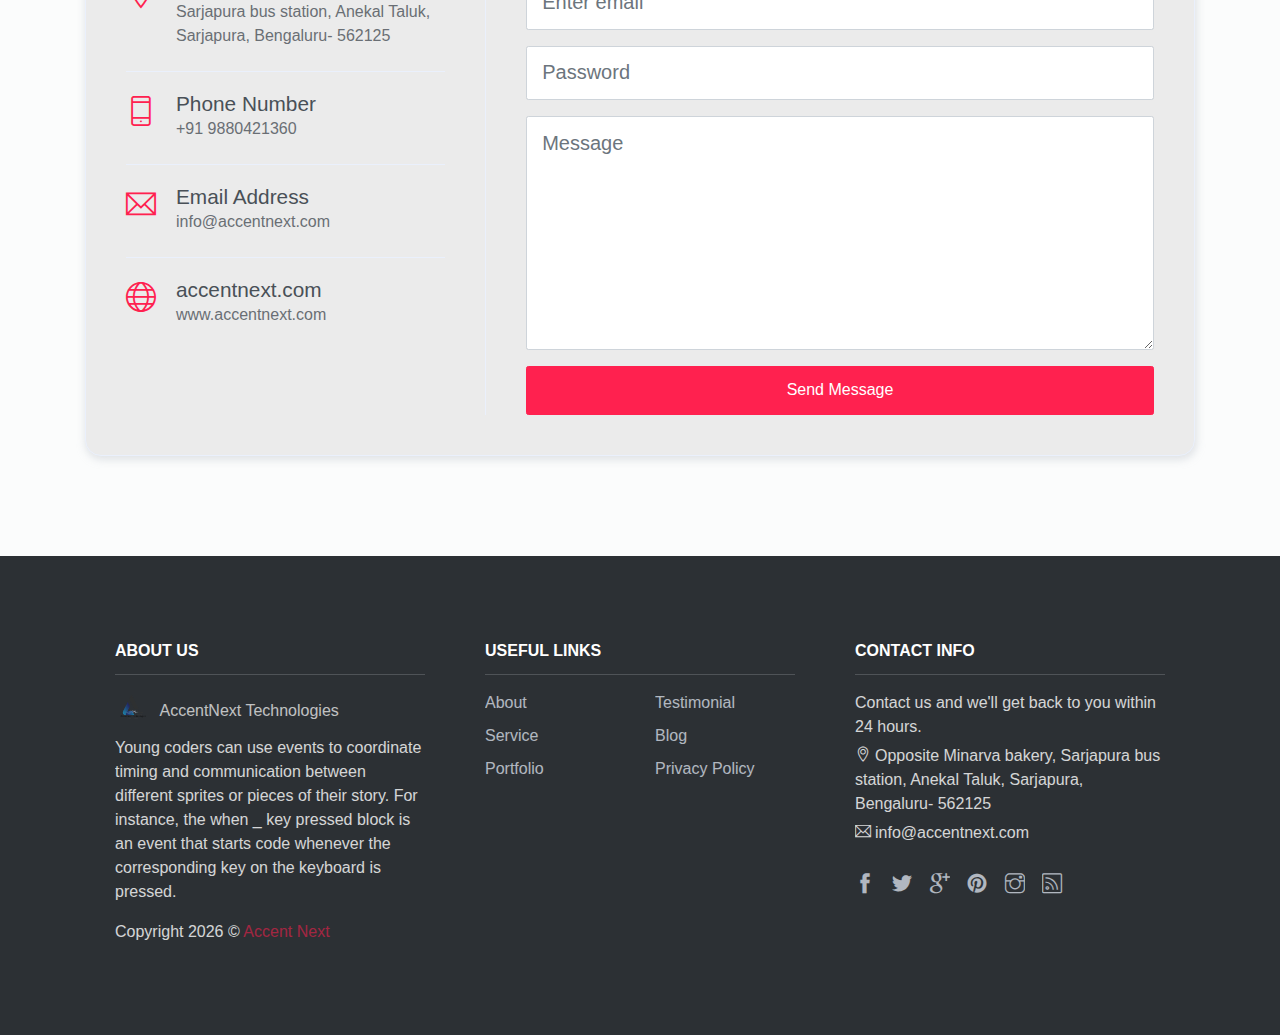
==== commit c35cda89: "Ui updated" ====
--- a/public_html/index.html
+++ b/public_html/index.html
@@ -40,9 +40,6 @@
                     <li class="nav-item">
                         <a class="nav-link" href="#portfolio">Portfolio</a>
                     </li>
-                    <!-- <li class="nav-item">
-                        <a class="nav-link" href="#team">Team</a>
-                    </li> -->
                     <li class="nav-item">
                         <a class="nav-link" href="#testimonial">Testimonial</a>
                     </li>
@@ -138,8 +135,8 @@
     <!-- Service Section -->
     <section id="service">
         <div class="container">
-            <h6 class="section-subtitle text-center">Makes Happen</h6>
-            <h5 class="section-title text-center mb-6">Our Service</h5> 
+            <h6 class="section-subtitle text-center">We provide the best digital</h6>
+            <h5 class="section-title text-center mb-6">Services</h5> 
             <div class="row">
                 <div class="col-sm-6 col-md-4">
                     <div class="card mb-4">
@@ -211,7 +208,7 @@
                         <img src="assets/imgs/folio-1.jpg" alt="Accent">
                         <div class="overlay">
                             <div class="overlay-infos">
-                                <h5>Project Title</h5>
+                                <h5>App Development</h5>
                                 <a href="javascript:void(0)"><i class="ti-zoom-in"></i></a>
                                 <a href="javascript:void(0)"><i class="ti-link"></i></a>
                             </div>  
@@ -376,7 +373,8 @@
             <!-- <button type="button" class="btn btn-outline-primary play-control" data-toggle="modal" data-target="#exampleModalCenter">
               <i class="ti-control-play" ></i>
             </button> -->
-            <h6 class="section-title mt-4">Be RELAX, we are a MIND BLOWING solution provider of your business. Give us a CHANCE we will not disappoint you</h6>
+            <h6 class="section-title mt-4">Looking for the best digital agency & marketing solution?</h6>
+            <a href="#contact" class="btn btn-outline-light rounded w-lg btn-lg my-1">Contact Us</a>
 
         </div>
     </section>
@@ -490,7 +488,7 @@
                         <div class="form-group">
                             <input type="email" class="form-control form-control-lg" id="exampleInputEmail1" aria-describedby="emailHelp" placeholder="Enter email" required>
                         </div>
-                        <div class="form-grop">
+                        <div class="form-group">
                             <input type="password" class="form-control form-control-lg" id="exampleInputPassword1" placeholder="Password" required>
                         </div>
                         <div class="form-group">
@@ -535,7 +533,7 @@
                                     <a href="#portfolio">Portfolio</a>
                                 </div>
                                 <div class="col">
-                                    <a href="#testmonail">Testimonial</a>
+                                    <a href="#testimonial">Testimonial</a>
                                     <a href="#blog">Blog</a>
                                     <!-- <a href="#">Faq</a> -->
                                     <a href="#">Privacy Policy</a>                  
